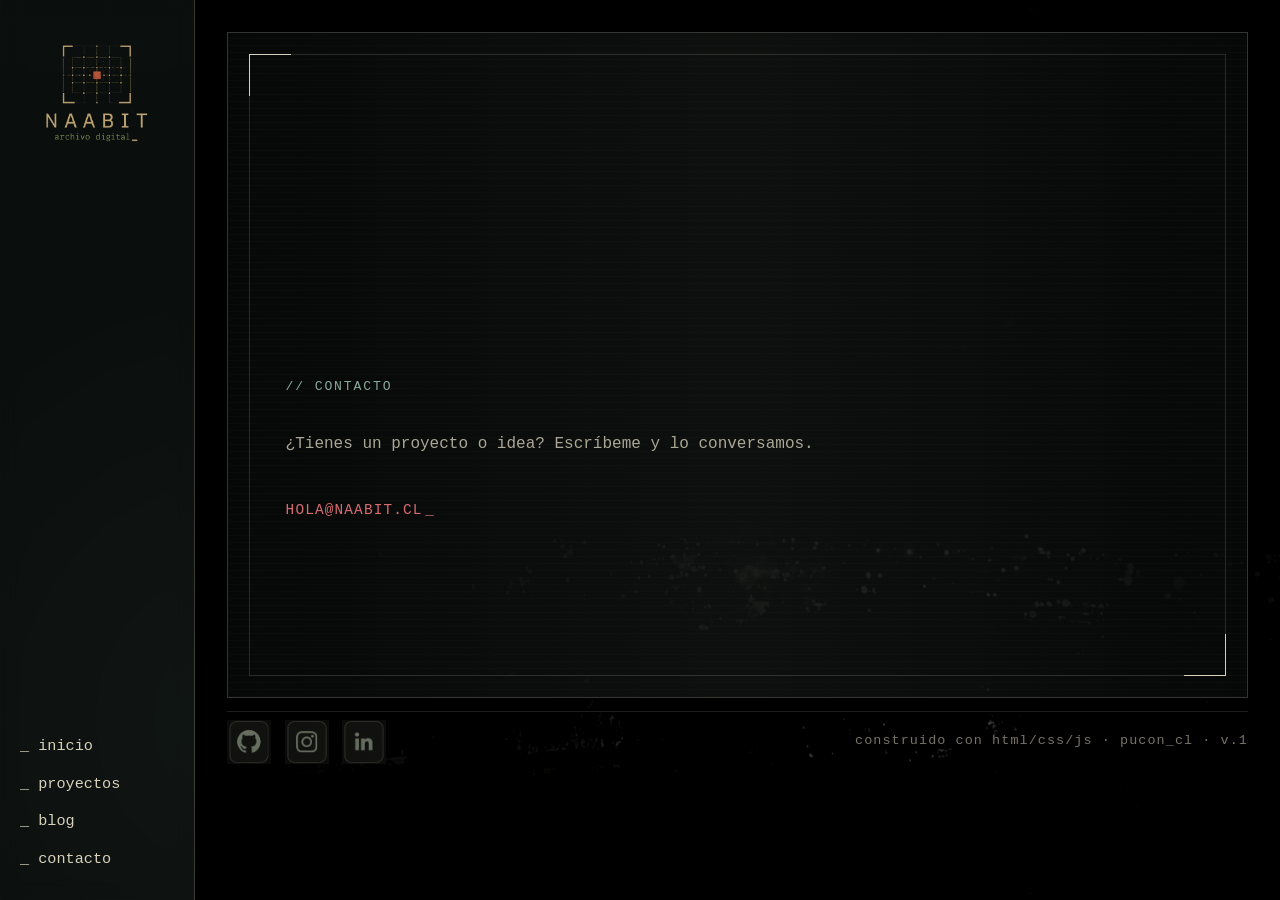
==== contacto.html @ ccec8ef6 "refactorizacion e inclusion de otras vistas" ====
<!doctype html>
<html lang="es">
  <head>
    <meta charset="UTF-8" />
    <meta name="viewport" content="width=device-width, initial-scale=1.0" />
    <title>Contacto | Natalia García</title>

    <link rel="icon" type="image/png" href="./assets/img/favicon.png" />
    <link rel="stylesheet" href="./assets/css/style.css" />
  </head>

  <body>
    <div class="site-layout">
      <div data-include="./partials/sidebar.html"></div>

      <main class="main">
        <section class="hero hero--archive" aria-label="Contacto">
          <div class="hero__frame" aria-hidden="true">
            <span class="hero__corner hero__corner--tl"></span>
            <span class="hero__corner hero__corner--br"></span>
          </div>

          <div class="hero__content">
            <p class="eyebrow">// CONTACTO</p>
            <p class="hero__text">
              ¿Tienes un proyecto o idea? Escríbeme y lo conversamos.
            </p>

            <p class="hero__text">
              <a class="hero__link" href="mailto:hola@naabit.cl">hola@naabit.cl</a>
            </p>
          </div>
        </section>

        <div data-include="./partials/footer.html"></div>
      </main>
    </div>

    <script src="./assets/js/includes.js"></script>
    <script src="./assets/js/main.js"></script>
  </body>
</html>
---- assets/css/style.css ----
﻿

:root {
  --bg: #080b0b;
  --panel: #101514;
  --text: #d8d2bd;
  --muted: #8d927f;
  --accent: #d96b70;
  --green: #8aa99a;
  --line: rgba(216, 210, 189, 0.22);

  --font-mono: "Courier New", monospace;
  --radius: 14px;
  --shadow: 0 18px 60px rgba(0, 0, 0, 0.45);
}

* {
  box-sizing: border-box;
  margin: 0;
  padding: 0;
}

body {
  min-height: 100vh;
  overflow-x: hidden;
  background:
    radial-gradient(circle at 70% 20%, rgba(217, 107, 112, 0.12), transparent 30%),
    radial-gradient(circle at 20% 80%, rgba(138, 169, 154, 0.08), transparent 35%),
    var(--bg);
  color: var(--text);
  font-family: var(--font-mono);
  line-height: 1.55;
  -webkit-font-smoothing: antialiased;
  -moz-osx-font-smoothing: grayscale;
}
body::before {
  content: "";
  position: fixed;
  inset: 0;
  background:
    linear-gradient(to bottom, rgba(255, 255, 255, 0.045), rgba(255, 255, 255, 0.0) 35%),
    repeating-linear-gradient(
      90deg,
      rgba(216, 210, 189, 0.06) 0px,
      rgba(216, 210, 189, 0.06) 1px,
      transparent 1px,
      transparent 110px
    ),
    repeating-linear-gradient(
      0deg,
      rgba(216, 210, 189, 0.04) 0px,
      rgba(216, 210, 189, 0.04) 1px,
      transparent 1px,
      transparent 110px
    );
  opacity: 0.22;

  pointer-events: none;
}
a {
  color: inherit;
  text-decoration: none;
}
a:hover {
  color: var(--accent);
}
a:focus-visible {
  outline: 2px solid rgba(217, 107, 112, 0.55);
  outline-offset: 3px;
  border-radius: 6px;
}

.site-layout {
  display: grid;
  grid-template-columns: 195px 1fr;
  min-height: 100vh;
}

/* SIDEBAR */

.sidebar {
  border-right: 1px solid var(--line);
  padding: 1.5rem 1.25rem;
  display: flex;
  flex-direction: column;
  justify-content: flex-start;
  gap: 1.25rem;
  background: rgba(16, 21, 20, 0.38);
  backdrop-filter: blur(10px);
  position: sticky;
  top: 0;
  height: 100vh;
  overflow: auto;
}

.brand__code {
  color: var(--accent);
  font-weight: bold;
  letter-spacing: 0.08em;
}

.nav {
  display: flex;
  flex-direction: column;
  gap: 0.9rem;
  margin-top: auto;
  padding-bottom: 0.25rem;
}

.nav a {
  color: var(--text);
  font-size: 0.95rem;
  transition: color 0.2s ease, transform 0.2s ease;
}

.nav-toggle {
  display: none;
}

.nav a:hover {
  color: var(--accent);
  transform: translateX(6px);
}

/* MAIN */

.main {
  padding: 2rem;
  position: relative;
  min-height: 100vh;
  display: flex;
  flex-direction: column;
  overflow: hidden;
  overflow: clip;
}
.main::before {
  content: "";
  position: absolute;
  inset: 0;
  z-index: 0;
  pointer-events: none;
  background-image:
    linear-gradient(
      90deg,
      rgba(8, 11, 11, 0.92) 0%,
      rgba(8, 11, 11, 0.72) 36%,
      rgba(8, 11, 11, 0.38) 70%,
      rgba(8, 11, 11, 0.82) 100%
    ),
    radial-gradient(circle at 72% 42%, rgba(217, 107, 112, 0.42), transparent 0 9%, transparent 18%),
    url("../img/hero-bg.png");
  background-size: cover;
  background-position: center;
  filter: grayscale(0.7) contrast(1.25) brightness(0.7);
  transform: scale(1.02);
}
.main > * {
  position: relative;
  z-index: 1;
}

.main-grid {
  display: grid;
  grid-template-columns: 1fr 1fr;
  gap: 2rem;
  align-items: stretch;
  flex: 1;
  margin-bottom: 0;
  padding-bottom: 5px;
}

.main-grid > * {
  min-width: 0;
  max-width: 100%;
}

/* HERO */
.hero {
  position: relative;
  overflow: hidden;
  min-height: clamp(480px, 74vh, 820px);
  display: grid;
  align-items: center;
  padding: clamp(1.75rem, 4.8vw, 3.6rem);
  border: 1px solid var(--line);
  background: rgba(8, 11, 11, 0.78);
  box-shadow: var(--shadow);
  max-width: 100%;
}

.hero__bg {
  display: none;
}

.hero::before {
  content: "";
  position: absolute;
  inset: 0;
  z-index: 1;
  pointer-events: none;
  background:
    repeating-linear-gradient(
      0deg,
      rgba(216, 210, 189, 0.035) 0,
      rgba(216, 210, 189, 0.035) 1px,
      transparent 1px,
      transparent 7px
    ),
    linear-gradient(
      90deg,
      transparent 0%,
      rgba(216, 210, 189, 0.08) 50%,
      transparent 100%
    );
  mix-blend-mode: screen;
  opacity: 0.45;
}

.hero::after {
  content: "";
  position: absolute;
  inset: clamp(0.9rem, 2.2vw, 1.3rem);
  z-index: 2;
  pointer-events: none;
  border: 1px solid rgba(216, 210, 189, 0.16);
}

.hero__content {
  position: relative;
  z-index: 3;
  max-width: 680px;
  justify-self: start;
}

.hero__system {
  color: rgba(216, 210, 189, 0.55);
  font-size: 0.78rem;
  letter-spacing: 0.08em;
  line-height: 1.5;
}

.eyebrow {
  color: var(--green);
  letter-spacing: 0.14em;
  font-size: 0.82rem;
  margin: clamp(1.8rem, 5vw, 3.5rem) 0 clamp(1.25rem, 3vw, 2rem);
}

.hero h1 {
  max-width: 720px;
  font-size: clamp(2rem, 5vw, 4.1rem);
  line-height: 1.08;
  font-weight: 400;
  letter-spacing: -0.04em;
  color: #e8dfc8;
  margin-bottom: 1.6rem;
  text-shadow: 0 0 28px rgba(0, 0, 0, 0.85);
}

.hero__text {
  max-width: 560px;
  color: rgba(216, 210, 189, 0.78);
  font-size: clamp(0.95rem, 1.25vw, 1.05rem);
  line-height: 1.75;
  margin-bottom: 2.4rem;
}

.hero__link {
  color: var(--accent);
  width: fit-content;
  border-bottom: 1px solid transparent;
  padding-bottom: 0.25rem;
  font-size: 0.9rem;
  letter-spacing: 0.08em;
  text-transform: uppercase;
  transition: border-color 0.2s ease, transform 0.2s ease;
}

.hero__link::after {
  content: "_";
  display: inline-block;
  margin-left: 0.18em;
  transform: translateY(0.03em);
  animation: hero-cursor 1.05s steps(1, end) infinite;
}

.hero__link:hover {
  border-color: rgba(217, 107, 112, 0.55);
  transform: translateX(4px);
}

.hero__link:focus-visible {
  border-color: rgba(217, 107, 112, 0.7);
}

@keyframes hero-cursor {
  0%,
  49% {
    opacity: 1;
  }
  50%,
  100% {
    opacity: 0;
  }
}

@media (prefers-reduced-motion: reduce) {
  .hero__link::after {
    animation: none;
    opacity: 1;
  }
}

.hero__meta {
  position: absolute;
  right: 2rem;
  bottom: 1.7rem;
  z-index: 3;
  display: flex;
  gap: 1.2rem;
  color: rgba(216, 210, 189, 0.52);
  font-size: 0.72rem;
  letter-spacing: 0.08em;
}

.hero__corner {
  position: absolute;
  z-index: 3;
  width: 42px;
  height: 42px;
  border-color: rgba(216, 210, 189, 0.35);
}

.hero__corner--tl {
  top: 1.3rem;
  left: 1.3rem;
  border-top: 1px solid;
  border-left: 1px solid;
}

.hero__corner--br {
  right: 1.3rem;
  bottom: 1.3rem;
  border-right: 1px solid;
  border-bottom: 1px solid;
}

@media (max-width: 850px) {
  .hero {
    min-height: 72vh;
    padding: 2rem 1.4rem;
  }

  .hero::after {
    inset: 0.8rem;
  }

  .hero h1 {
    font-size: clamp(1.8rem, 10vw, 3rem);
  }

  .hero__meta {
    display: none;
  }
  .eyebrow {
    margin-top: 2.4rem;
  }
}

/* PROJECTS */

.projects {
  padding-top: 0;
  min-width: 0;
  max-width: 100%;
  align-self: stretch;
  display: grid;
  grid-template-rows: auto 1fr;
  gap: 0.9rem;
}

.projects .section-header {
  margin-bottom: 0;
}

.section-header__actions {
  display: flex;
  align-items: center;
  gap: 0.75rem;
}

.carousel-btn {
  appearance: none;
  border: 1px solid var(--line);
  background: rgba(16, 21, 20, 0.55);
  color: var(--text);
  width: 34px;
  height: 34px;
  border-radius: 10px;
  display: inline-grid;
  place-items: center;
  cursor: pointer;
  font-size: 0;
  transition: transform 0.2s ease, border-color 0.2s ease, background 0.2s ease;
}
.carousel-btn::before {
  font-size: 18px;
  line-height: 1;
  content: "<";
}
[data-carousel-next].carousel-btn::before {
  content: ">";
}
.carousel-btn:hover {
  border-color: var(--accent);
  transform: translateY(-1px);
}
.carousel-btn:active {
  transform: translateY(0);
}

.project-carousel {
  display: flex;
  gap: 1.2rem;
  overflow-x: auto;
  scroll-snap-type: x mandatory;
  scroll-behavior: smooth;
  scrollbar-width: none;
  max-width: 100%;
  min-width: 0;
  height: 100%;
  align-items: stretch;
}
.project-carousel::-webkit-scrollbar {
  display: none;
}
.project-carousel .project-card {
  flex: 0 0 100%;
  scroll-snap-align: start;

  display: grid;
  grid-template-columns: minmax(220px, 1fr) minmax(0, 2fr);
  gap: 1.2rem;
  align-items: stretch;

  padding: 0;
  border: none;
  background: transparent;
  border-radius: 0;
  box-shadow: none;
  min-height: 210px;
  width: 100%;
  height: 100%;
}

.project-card__img {
  width: 100%;
  height: 170px;
  object-fit: cover;
  border-radius: calc(var(--radius) - 4px);
  border: 1px solid rgba(216, 210, 189, 0.18);
  margin-bottom: 1rem;
  filter: grayscale(0.15) contrast(1.05) brightness(0.9);
}

.section-header {
  display: flex;
  justify-content: space-between;
  gap: 1rem;
  margin-bottom: 1.5rem;
  color: var(--green);
}

.section-header h2 {
  font-size: 1rem;
  font-weight: normal;
}

.section-header a {
  color: var(--muted);
  font-size: 0.85rem;
}
.section-header a:hover {
  color: var(--text);
}

.project-grid {
  display: grid;
  grid-template-columns: repeat(3, 1fr);
  gap: 1.2rem;
}

.project-card {
  border: 1px solid var(--line);
  background: rgba(16, 21, 20, 0.58);
  padding: 1.3rem;
  min-height: 240px;
  display: flex;
  flex-direction: column;
  justify-content: space-between;
  border-radius: var(--radius);
  box-shadow: 0 0 0 rgba(0, 0, 0, 0);
  transition: transform 0.2s ease, border-color 0.2s ease, background 0.2s ease, box-shadow 0.2s ease;
}

.project-card:hover {
  transform: translateY(-6px);
  border-color: var(--accent);
  background: rgba(16, 21, 20, 0.72);
  box-shadow: var(--shadow);
}
.project-carousel .project-card:hover {
  transform: none;
  border-color: transparent;
  background: transparent;
  box-shadow: none;
}

.project-carousel .project-card__img {
  width: 100%;
  height: 100%;
  min-height: 240px;
  object-fit: cover;

  margin: 0;
  border-radius: 0;
  border: 1px solid rgba(216, 210, 189, 0.18);

  filter: grayscale(0.15) contrast(1.05) brightness(0.9);
}

.project-carousel .project-card__body {
  position: relative;
  display: flex;
  flex-direction: column;
  justify-content: center;
  min-width: 0;

  border: 1px solid rgba(216, 210, 189, 0.16);
  padding: 1.6rem;
  border-radius: 0;
  background:
    repeating-linear-gradient(
      0deg,
      rgba(216, 210, 189, 0.04) 0,
      rgba(216, 210, 189, 0.04) 1px,
      transparent 1px,
      transparent 8px
    ),
    rgba(8, 11, 11, 0.38);
}

.project-carousel .project-card__body :is(h3, p) {
  min-width: 0;
  overflow-wrap: anywhere;
}

.project-card__tag {
  color: var(--green);
  font-size: 0.75rem;
  letter-spacing: 0.1em;
}

.project-card h3 {
  font-size: 1.5rem;
  margin: 1rem 0;
}

.project-card p {
  color: var(--muted);
  line-height: 1.6;
}

.project-card a {
  color: var(--accent);
  margin-top: 1.5rem;
  width: fit-content;
  border-bottom: 1px solid transparent;
}
.project-card a:hover {
  border-bottom-color: rgba(217, 107, 112, 0.55);
}

/* FOOTER */

.site-footer {
  margin-top: 0.825rem;
  padding-top: 0.47rem;
  border-top: 1px solid rgba(216, 210, 189, 0.14);
  width: 100%;
  display: flex;
  align-items: center;
  justify-content: space-between;
  gap: 1.25rem;
}

.site-footer__links {
  display: flex;
  align-items: center;
  gap: 0.85rem;
}

.site-footer__links a {
  display: inline-grid;
  place-items: center;
  width: 44px;
  height: auto;
  transition: transform 0.2s ease, opacity 0.2s ease;
}

.site-footer__links a:hover {
  transform: translateY(-1px);
  opacity: 0.82;
}

.site-footer__links img {
  width: 44px;
  height: auto;
  display: block;
  opacity: 0.92;
}

.site-footer__meta {
  margin: 0;
  color: rgba(216, 210, 189, 0.55);
  font-size: 0.84rem;
  letter-spacing: 0.08em;
  text-transform: lowercase;
  text-align: right;
}

/* RESPONSIVE */

@media (max-width: 850px) {
  .site-layout {
    grid-template-columns: 1fr;
  }

  .sidebar {
    border-right: none;
    border-bottom: 1px solid var(--line);
    position: sticky;
    z-index: 10;
    height: auto;
    overflow: visible;
    padding: 0.15rem 0.35rem;
    gap: 0.15rem;
  }

  .nav {
    margin-top: 0;
    padding-bottom: 0;
    max-height: 0;
    overflow: hidden;
    transition: max-height 0.25s ease;
    gap: 0.55rem;
  }

  .sidebar--open .nav {
    max-height: 180px;
    margin-top: 0.45rem;
  }

  .sidebar__top {
    display: flex;
    align-items: center;
    justify-content: space-between;
    gap: 1rem;
    min-height: 40px;
  }

  .brand {
    gap: 0.6rem;
  }

  .brand__logo {
    width: 120px;
    height: auto;
    object-fit: contain;
  }

  .nav-toggle {
    display: inline-grid;
    place-items: center;
    width: 34px;
    height: 34px;
    border: 1px solid rgba(216, 210, 189, 0.16);
    background: rgba(16, 21, 20, 0.25);
    cursor: pointer;
  }

  .nav a {
    font-size: 0.82rem;
  }

  .nav-toggle__bar {
    display: block;
    width: 18px;
    height: 1px;
    background: rgba(216, 210, 189, 0.75);
    margin: 2px 0;
  }

  .main {
    padding: 2rem 1.2rem;
  }

  .main-grid {
    grid-template-columns: 1fr;
    gap: 2.5rem;
  }

  .hero {
    grid-template-columns: 1fr;
    min-height: calc(100vh - 4rem);
    padding: 2.25rem 1.25rem;
  }

  .hero__visual :is(img, video) {
    height: 320px;
  }

  .project-grid {
    grid-template-columns: 1fr;
  }

  .projects {
    padding-top: 2.5rem;
  }

  .project-carousel .project-card {
    flex-basis: 92%;
    grid-template-columns: 1fr;
  }

  .project-carousel .project-card__img {
    height: 190px;
    min-height: 190px;
  }

  .site-footer {
    flex-direction: column;
    align-items: flex-start;
    gap: 0.75rem;
  }

  .site-footer__meta {
    text-align: left;
  }
}

.brand {
  display: flex;
  align-items: center;
  gap: 1rem;
}

.brand__symbol {
  color: var(--accent);
  font-size: 1.4rem;
}

.brand__logo {
  display: block;
  width: min(220px, 100%);
  height: auto;
  opacity: 0.92;
}

.brand__title {
  letter-spacing: 0.35em;
  font-size: 1rem;
}

.brand__subtitle {
  color: var(--green);
  font-size: 0.8rem;
  margin-top: 0.5rem;
}
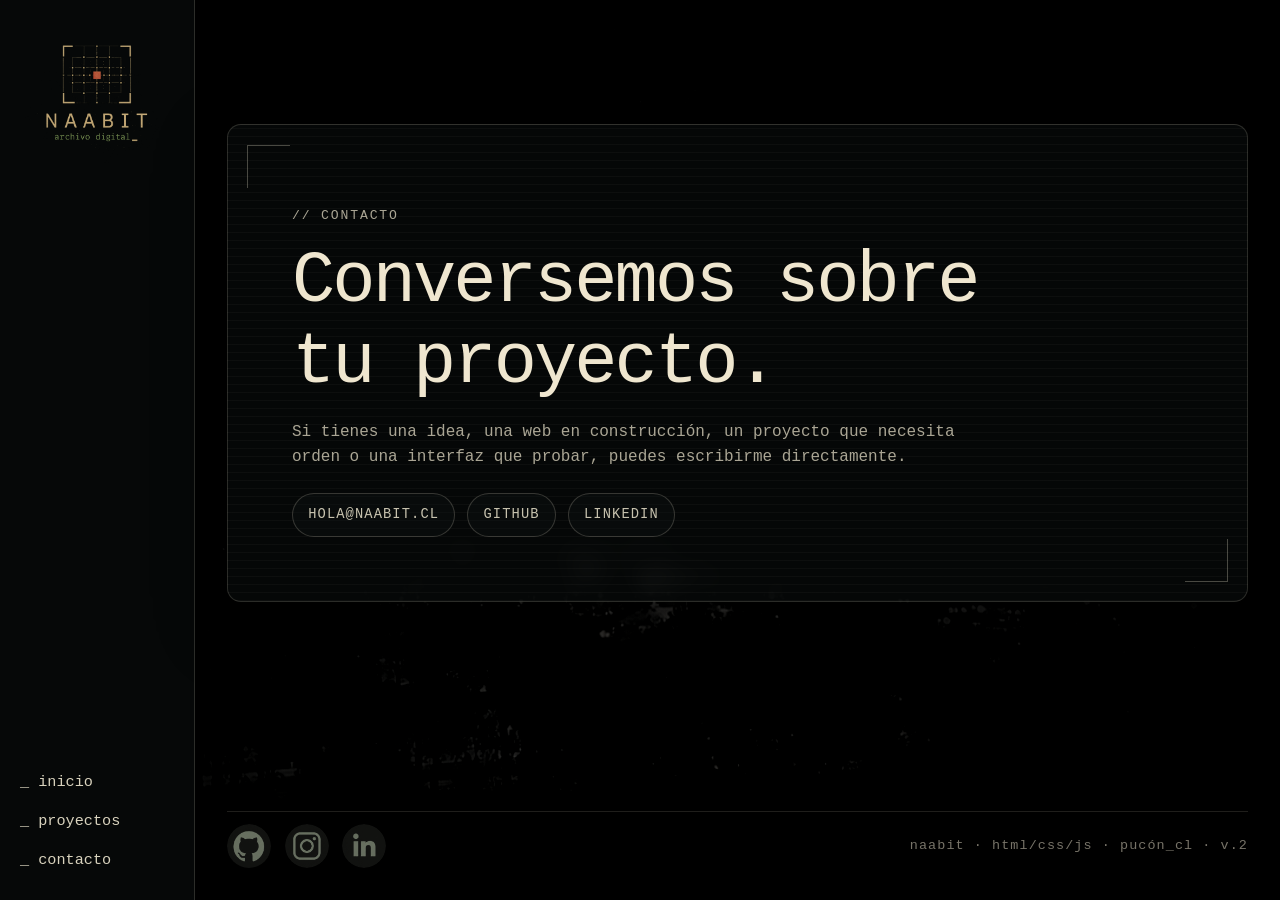
==== commit ebcd767a: "agrega tarjetas de proyectos" ====
--- a/contacto.html
+++ b/contacto.html
@@ -3,6 +3,10 @@
   <head>
     <meta charset="UTF-8" />
     <meta name="viewport" content="width=device-width, initial-scale=1.0" />
+    <meta
+      name="description"
+      content="Contacto de Natalia García Cofré para proyectos web, QA y colaboración digital."
+    />
     <title>Contacto | Natalia García</title>
 
     <link rel="icon" type="image/png" href="./assets/img/favicon.png" />
@@ -13,22 +17,19 @@
     <div class="site-layout">
       <div data-include="./partials/sidebar.html"></div>
 
-      <main class="main">
-        <section class="hero hero--archive" aria-label="Contacto">
-          <div class="hero__frame" aria-hidden="true">
-            <span class="hero__corner hero__corner--tl"></span>
-            <span class="hero__corner hero__corner--br"></span>
-          </div>
+      <main class="main main--contact">
+        <section class="contact-page frame-panel" aria-labelledby="contact-title">
+          <p class="eyebrow">// CONTACTO</p>
+          <h1 id="contact-title">Conversemos sobre tu proyecto.</h1>
+          <p>
+            Si tienes una idea, una web en construcción, un proyecto que necesita
+            orden o una interfaz que probar, puedes escribirme directamente.
+          </p>
 
-          <div class="hero__content">
-            <p class="eyebrow">// CONTACTO</p>
-            <p class="hero__text">
-              ¿Tienes un proyecto o idea? Escríbeme y lo conversamos.
-            </p>
-
-            <p class="hero__text">
-              <a class="hero__link" href="mailto:hola@naabit.cl">hola@naabit.cl</a>
-            </p>
+          <div class="contact-options" aria-label="Opciones de contacto">
+            <a class="contact-link" href="mailto:hola@naabit.cl">hola@naabit.cl</a>
+            <a class="contact-link" href="https://github.com/naabit" target="_blank" rel="noopener noreferrer">GitHub</a>
+            <a class="contact-link" href="https://www.linkedin.com/in/natalia-garcia-cofre" target="_blank" rel="noopener noreferrer">LinkedIn</a>
           </div>
         </section>
 
@@ -40,4 +41,3 @@
     <script src="./assets/js/main.js"></script>
   </body>
 </html>
-
--- a/assets/css/style.css
+++ b/assets/css/style.css
@@ -1,17 +1,21 @@
-﻿
-
-:root {
+﻿:root {
   --bg: #080b0b;
-  --panel: #101514;
+  --panel: rgba(8, 11, 11, 0.68);
+  --panel-strong: rgba(16, 21, 20, 0.82);
   --text: #d8d2bd;
+  --text-strong: #efe6cf;
   --muted: #8d927f;
   --accent: #d96b70;
   --green: #8aa99a;
-  --line: rgba(216, 210, 189, 0.22);
-
+  --line: rgba(216, 210, 189, 0.18);
+  --line-strong: rgba(216, 210, 189, 0.32);
   --font-mono: "Courier New", monospace;
   --radius: 14px;
-  --shadow: 0 18px 60px rgba(0, 0, 0, 0.45);
+  --shadow: 0 22px 70px rgba(0, 0, 0, 0.48);
+  --sidebar-width: 195px;
+  --frame-corner-size: 42px;
+  --frame-corner-offset: 1.2rem;
+  --frame-content-safe: calc(var(--frame-corner-offset) + var(--frame-corner-size) + 0.75rem);
 }
 
 * {
@@ -20,83 +24,105 @@
   padding: 0;
 }
 
+html {
+  scroll-behavior: smooth;
+}
+
 body {
   min-height: 100vh;
   overflow-x: hidden;
-  background:
-    radial-gradient(circle at 70% 20%, rgba(217, 107, 112, 0.12), transparent 30%),
-    radial-gradient(circle at 20% 80%, rgba(138, 169, 154, 0.08), transparent 35%),
-    var(--bg);
   color: var(--text);
   font-family: var(--font-mono);
-  line-height: 1.55;
+  line-height: 1.6;
   -webkit-font-smoothing: antialiased;
   -moz-osx-font-smoothing: grayscale;
 }
+
 body::before {
   content: "";
   position: fixed;
   inset: 0;
-  background:
-    linear-gradient(to bottom, rgba(255, 255, 255, 0.045), rgba(255, 255, 255, 0.0) 35%),
-    repeating-linear-gradient(
-      90deg,
-      rgba(216, 210, 189, 0.06) 0px,
-      rgba(216, 210, 189, 0.06) 1px,
-      transparent 1px,
-      transparent 110px
-    ),
-    repeating-linear-gradient(
-      0deg,
-      rgba(216, 210, 189, 0.04) 0px,
-      rgba(216, 210, 189, 0.04) 1px,
-      transparent 1px,
-      transparent 110px
-    );
-  opacity: 0.22;
-
+  z-index: -2;
   pointer-events: none;
-}
+  background: var(--bg);
+}
+
+body::after {
+  content: "";
+  position: fixed;
+  inset: 0;
+  z-index: -1;
+  pointer-events: none;
+  background-image:
+    linear-gradient(90deg, rgba(8, 11, 11, 0.96), rgba(8, 11, 11, 0.62), rgba(8, 11, 11, 0.9)),
+    radial-gradient(circle at 72% 42%, rgba(217, 107, 112, 0.35), transparent 0 10%, transparent 20%),
+    url("../img/hero-bg.png");
+  background-size: cover;
+  background-position: center;
+  filter: grayscale(0.7) contrast(1.22) brightness(0.68);
+}
+
+img {
+  max-width: 100%;
+  display: block;
+}
+
 a {
   color: inherit;
   text-decoration: none;
 }
+
 a:hover {
   color: var(--accent);
 }
-a:focus-visible {
-  outline: 2px solid rgba(217, 107, 112, 0.55);
-  outline-offset: 3px;
-  border-radius: 6px;
+
+a:focus-visible,
+button:focus-visible {
+  outline: 2px solid rgba(217, 107, 112, 0.75);
+  outline-offset: 4px;
+  border-radius: 8px;
+}
+
+button {
+  font: inherit;
 }
 
 .site-layout {
   display: grid;
-  grid-template-columns: 195px 1fr;
+  grid-template-columns: var(--sidebar-width) minmax(0, 1fr);
   min-height: 100vh;
 }
 
-/* SIDEBAR */
-
 .sidebar {
-  border-right: 1px solid var(--line);
-  padding: 1.5rem 1.25rem;
-  display: flex;
-  flex-direction: column;
-  justify-content: flex-start;
-  gap: 1.25rem;
-  background: rgba(16, 21, 20, 0.38);
-  backdrop-filter: blur(10px);
   position: sticky;
   top: 0;
   height: 100vh;
+  display: flex;
+  flex-direction: column;
+  gap: 1.25rem;
+  padding: 1.5rem 1.25rem;
   overflow: auto;
-}
-
-.brand__code {
-  color: var(--accent);
-  font-weight: bold;
-  letter-spacing: 0.08em;
+  border-right: 1px solid var(--line);
+  background: rgba(16, 21, 20, 0.42);
+  backdrop-filter: blur(10px);
+}
+
+.sidebar__top {
+  display: flex;
+  align-items: center;
+  justify-content: space-between;
+  gap: 0.85rem;
+}
+
+.brand {
+  display: inline-flex;
+  align-items: center;
+}
+
+.brand__logo {
+  width: min(220px, 100%);
+  height: auto;
+  opacity: 0.94;
 }
 
 .nav {
@@ -113,485 +139,350 @@
   transition: color 0.2s ease, transform 0.2s ease;
 }
 
-.nav-toggle {
-  display: none;
-}
-
 .nav a:hover {
   color: var(--accent);
   transform: translateX(6px);
 }
 
-/* MAIN */
+.nav-toggle {
+  display: none;
+}
 
 .main {
-  padding: 2rem;
+  min-height: 100vh;
+  display: flex;
+  flex-direction: column;
+  gap: clamp(1rem, 2vw, 1.5rem);
+  padding: clamp(1.25rem, 3vw, 2rem);
+}
+
+.hero,
+.section,
+.page-header,
+.contact-page {
   position: relative;
-  min-height: 100vh;
-  display: flex;
-  flex-direction: column;
-  overflow: hidden;
-  overflow: clip;
-}
-.main::before {
+  z-index: 1;
+}
+
+.frame-panel,
+.project-card,
+.info-card {
+  position: relative;
+  border: 1px solid var(--line);
+  background:
+    repeating-linear-gradient(0deg, rgba(216, 210, 189, 0.035) 0 1px, transparent 1px 8px),
+    var(--panel);
+  box-shadow: var(--shadow);
+  backdrop-filter: blur(10px);
+}
+
+.frame-panel::before,
+.frame-panel::after {
   content: "";
   position: absolute;
-  inset: 0;
+  width: var(--frame-corner-size);
+  height: var(--frame-corner-size);
   z-index: 0;
   pointer-events: none;
-  background-image:
-    linear-gradient(
-      90deg,
-      rgba(8, 11, 11, 0.92) 0%,
-      rgba(8, 11, 11, 0.72) 36%,
-      rgba(8, 11, 11, 0.38) 70%,
-      rgba(8, 11, 11, 0.82) 100%
-    ),
-    radial-gradient(circle at 72% 42%, rgba(217, 107, 112, 0.42), transparent 0 9%, transparent 18%),
-    url("../img/hero-bg.png");
-  background-size: cover;
-  background-position: center;
-  filter: grayscale(0.7) contrast(1.25) brightness(0.7);
-  transform: scale(1.02);
-}
-.main > * {
+}
+
+.frame-panel::before {
+  top: var(--frame-corner-offset);
+  left: var(--frame-corner-offset);
+  border-top: 1px solid var(--line-strong);
+  border-left: 1px solid var(--line-strong);
+}
+
+.frame-panel::after {
+  right: var(--frame-corner-offset);
+  bottom: var(--frame-corner-offset);
+  border-right: 1px solid var(--line-strong);
+  border-bottom: 1px solid var(--line-strong);
+}
+
+.frame-panel > * {
   position: relative;
   z-index: 1;
 }
 
-.main-grid {
-  display: grid;
-  grid-template-columns: 1fr 1fr;
-  gap: 2rem;
-  align-items: stretch;
-  flex: 1;
-  margin-bottom: 0;
-  padding-bottom: 5px;
-}
-
-.main-grid > * {
-  min-width: 0;
-  max-width: 100%;
-}
-
-/* HERO */
 .hero {
-  position: relative;
-  overflow: hidden;
-  min-height: clamp(480px, 74vh, 820px);
+  min-height: calc(100vh - 4rem);
   display: grid;
   align-items: center;
-  padding: clamp(1.75rem, 4.8vw, 3.6rem);
-  border: 1px solid var(--line);
-  background: rgba(8, 11, 11, 0.78);
-  box-shadow: var(--shadow);
-  max-width: 100%;
-}
-
-.hero__bg {
-  display: none;
-}
-
-.hero::before {
-  content: "";
-  position: absolute;
-  inset: 0;
-  z-index: 1;
-  pointer-events: none;
-  background:
-    repeating-linear-gradient(
-      0deg,
-      rgba(216, 210, 189, 0.035) 0,
-      rgba(216, 210, 189, 0.035) 1px,
-      transparent 1px,
-      transparent 7px
-    ),
-    linear-gradient(
-      90deg,
-      transparent 0%,
-      rgba(216, 210, 189, 0.08) 50%,
-      transparent 100%
-    );
-  mix-blend-mode: screen;
-  opacity: 0.45;
-}
-
-.hero::after {
-  content: "";
-  position: absolute;
-  inset: clamp(0.9rem, 2.2vw, 1.3rem);
-  z-index: 2;
-  pointer-events: none;
-  border: 1px solid rgba(216, 210, 189, 0.16);
-}
-
-.hero__content {
-  position: relative;
-  z-index: 3;
+  gap: 1rem;
+}
+
+.hero__panel {
+  width: min(760px, 100%);
+  padding: clamp(2rem, 5vw, 4rem);
+
+}
+
+.eyebrow {
+  margin-bottom: 1rem;
+  color: var(--green);
+  font-size: 0.82rem;
+  letter-spacing: 0.14em;
+  text-transform: uppercase;
+}
+
+h1,
+h2,
+h3 {
+  color: var(--text-strong);
+  font-weight: 400;
+  line-height: 1.12;
+  letter-spacing: -0.04em;
+}
+
+h1 {
+  max-width: 780px;
+  font-size: clamp(2.25rem, 6vw, 4.5rem);
+}
+
+h2 {
+  font-size: clamp(1.45rem, 3vw, 2rem);
+}
+
+h3 {
+  font-size: clamp(1.2rem, 2vw, 1.5rem);
+}
+
+.hero__text,
+.page-header p,
+.contact-page p,
+.info-card p,
+.project-card p,
+.contact-band p {
   max-width: 680px;
-  justify-self: start;
-}
-
-.hero__system {
-  color: rgba(216, 210, 189, 0.55);
-  font-size: 0.78rem;
-  letter-spacing: 0.08em;
-  line-height: 1.5;
-}
-
-.eyebrow {
-  color: var(--green);
-  letter-spacing: 0.14em;
-  font-size: 0.82rem;
-  margin: clamp(1.8rem, 5vw, 3.5rem) 0 clamp(1.25rem, 3vw, 2rem);
-}
-
-.hero h1 {
-  max-width: 720px;
-  font-size: clamp(2rem, 5vw, 4.1rem);
-  line-height: 1.08;
-  font-weight: 400;
-  letter-spacing: -0.04em;
-  color: #e8dfc8;
-  margin-bottom: 1.6rem;
-  text-shadow: 0 0 28px rgba(0, 0, 0, 0.85);
-}
-
-.hero__text {
-  max-width: 560px;
+  margin-top: 1rem;
   color: rgba(216, 210, 189, 0.78);
-  font-size: clamp(0.95rem, 1.25vw, 1.05rem);
-  line-height: 1.75;
-  margin-bottom: 2.4rem;
-}
-
-.hero__link {
+}
+
+.hero__actions,
+.project-card__actions,
+.contact-options {
+  display: flex;
+  flex-wrap: wrap;
+  gap: 0.75rem;
+  margin-top: 1.4rem;
+}
+
+.button,
+.contact-link,
+.text-link {
+  display: inline-flex;
+  align-items: center;
+  width: fit-content;
   color: var(--accent);
-  width: fit-content;
-  border-bottom: 1px solid transparent;
-  padding-bottom: 0.25rem;
-  font-size: 0.9rem;
+  font-size: 0.86rem;
   letter-spacing: 0.08em;
   text-transform: uppercase;
-  transition: border-color 0.2s ease, transform 0.2s ease;
-}
-
-.hero__link::after {
+}
+
+.button,
+.contact-link {
+  justify-content: center;
+  padding: 0.62rem 0.95rem;
+  border: 1px solid rgba(216, 210, 189, 0.22);
+  border-radius: 999px;
+  background: rgba(16, 21, 20, 0.35);
+  color: rgba(216, 210, 189, 0.92);
+  transition: transform 0.2s ease, border-color 0.2s ease, background 0.2s ease, color 0.2s ease;
+}
+
+.button--primary {
+  border-color: rgba(217, 107, 112, 0.55);
+  background: rgba(217, 107, 112, 0.12);
+  color: var(--accent);
+}
+
+.button:hover,
+.contact-link:hover {
+  transform: translateY(-1px);
+  border-color: rgba(217, 107, 112, 0.62);
+  background: rgba(217, 107, 112, 0.12);
+  color: var(--accent);
+}
+
+.text-link {
+  padding-bottom: 0.2rem;
+  border-bottom: 1px solid transparent;
+}
+
+.text-link::after {
   content: "_";
-  display: inline-block;
   margin-left: 0.18em;
-  transform: translateY(0.03em);
-  animation: hero-cursor 1.05s steps(1, end) infinite;
-}
-
-.hero__link:hover {
+  animation: cursor-blink 1.05s steps(1, end) infinite;
+}
+
+.text-link:hover {
   border-color: rgba(217, 107, 112, 0.55);
-  transform: translateX(4px);
-}
-
-.hero__link:focus-visible {
-  border-color: rgba(217, 107, 112, 0.7);
-}
-
-@keyframes hero-cursor {
-  0%,
-  49% {
-    opacity: 1;
-  }
-  50%,
-  100% {
-    opacity: 0;
-  }
-}
-
-@media (prefers-reduced-motion: reduce) {
-  .hero__link::after {
-    animation: none;
-    opacity: 1;
-  }
+}
+
+@keyframes cursor-blink {
+  0%, 49% { opacity: 1; }
+  50%, 100% { opacity: 0; }
 }
 
 .hero__meta {
-  position: absolute;
-  right: 2rem;
-  bottom: 1.7rem;
-  z-index: 3;
-  display: flex;
-  gap: 1.2rem;
+  align-self: end;
+  justify-self: end;
   color: rgba(216, 210, 189, 0.52);
   font-size: 0.72rem;
   letter-spacing: 0.08em;
 }
 
-.hero__corner {
-  position: absolute;
-  z-index: 3;
-  width: 42px;
-  height: 42px;
-  border-color: rgba(216, 210, 189, 0.35);
-}
-
-.hero__corner--tl {
-  top: 1.3rem;
-  left: 1.3rem;
-  border-top: 1px solid;
-  border-left: 1px solid;
-}
-
-.hero__corner--br {
-  right: 1.3rem;
-  bottom: 1.3rem;
-  border-right: 1px solid;
-  border-bottom: 1px solid;
-}
-
-@media (max-width: 850px) {
-  .hero {
-    min-height: 72vh;
-    padding: 2rem 1.4rem;
-  }
-
-  .hero::after {
-    inset: 0.8rem;
-  }
-
-  .hero h1 {
-    font-size: clamp(1.8rem, 10vw, 3rem);
-  }
-
-  .hero__meta {
-    display: none;
-  }
-  .eyebrow {
-    margin-top: 2.4rem;
-  }
-}
-
-/* PROJECTS */
-
-.projects {
-  padding-top: 0;
-  min-width: 0;
-  max-width: 100%;
-  align-self: stretch;
+.section {
+  padding: clamp(2rem, 5vw, 3.5rem) 0;
+}
+
+.main--archive .page-header + .section {
+  padding-top: calc(clamp(2rem, 5vw, 3.5rem) * 0.5);
+}
+
+.main--archive .page-header .eyebrow {
+  display: inline-flex;
+  align-items: center;
+  gap: 0.15em;
+  animation: archive-eyebrow-enter 650ms cubic-bezier(0.2, 0.7, 0.2, 1) both;
+}
+
+.main--archive .page-header .eyebrow::after {
+  content: "_";
+  transform: translateY(-0.06em);
+  animation: cursor-blink 1.05s steps(1, end) infinite;
+}
+
+@keyframes archive-eyebrow-enter {
+  from {
+    opacity: 0;
+    transform: translateY(-8px);
+    letter-spacing: 0.22em;
+  }
+
+  to {
+    opacity: 1;
+    transform: translateY(0);
+    letter-spacing: 0.14em;
+  }
+}
+
+.section-header {
+  margin-bottom: 1.4rem;
+}
+
+.section-header--inline {
+  display: flex;
+  align-items: end;
+  justify-content: space-between;
+  gap: 1.5rem;
+}
+
+.intro__grid {
   display: grid;
-  grid-template-rows: auto 1fr;
-  gap: 0.9rem;
-}
-
-.projects .section-header {
-  margin-bottom: 0;
-}
-
-.section-header__actions {
-  display: flex;
-  align-items: center;
-  gap: 0.75rem;
-}
-
-.carousel-btn {
-  appearance: none;
-  border: 1px solid var(--line);
-  background: rgba(16, 21, 20, 0.55);
-  color: var(--text);
-  width: 34px;
-  height: 34px;
-  border-radius: 10px;
-  display: inline-grid;
-  place-items: center;
-  cursor: pointer;
-  font-size: 0;
-  transition: transform 0.2s ease, border-color 0.2s ease, background 0.2s ease;
-}
-.carousel-btn::before {
-  font-size: 18px;
-  line-height: 1;
-  content: "<";
-}
-[data-carousel-next].carousel-btn::before {
-  content: ">";
-}
-.carousel-btn:hover {
-  border-color: var(--accent);
-  transform: translateY(-1px);
-}
-.carousel-btn:active {
-  transform: translateY(0);
-}
-
-.project-carousel {
-  display: flex;
-  gap: 1.2rem;
-  overflow-x: auto;
-  scroll-snap-type: x mandatory;
-  scroll-behavior: smooth;
-  scrollbar-width: none;
-  max-width: 100%;
-  min-width: 0;
-  height: 100%;
-  align-items: stretch;
-}
-.project-carousel::-webkit-scrollbar {
-  display: none;
-}
-.project-carousel .project-card {
-  flex: 0 0 100%;
-  scroll-snap-align: start;
-
+  grid-template-columns: repeat(3, minmax(0, 1fr));
+  gap: 1rem;
+}
+
+.info-card {
+  min-height: 100%;
+  padding: 1.25rem;
+  border-radius: var(--radius);
+}
+
+.info-card h3 {
+  color: var(--accent);
+}
+
+.projects-list,
+.projects-preview {
   display: grid;
-  grid-template-columns: minmax(220px, 1fr) minmax(0, 2fr);
-  gap: 1.2rem;
-  align-items: stretch;
-
-  padding: 0;
-  border: none;
-  background: transparent;
-  border-radius: 0;
-  box-shadow: none;
-  min-height: 210px;
+  gap: 1.25rem;
+}
+
+.project-card {
+  display: grid;
+  grid-template-columns: minmax(240px, 0.42fr) minmax(0, 1fr);
+  overflow: hidden;
+  border-radius: var(--radius);
+}
+
+.project-card__media {
+  min-height: 260px;
+  border-right: 1px solid rgba(216, 210, 189, 0.14);
+  background: rgba(16, 21, 20, 0.42);
+}
+
+.project-card__media img {
   width: 100%;
   height: 100%;
-}
-
-.project-card__img {
-  width: 100%;
-  height: 170px;
   object-fit: cover;
-  border-radius: calc(var(--radius) - 4px);
-  border: 1px solid rgba(216, 210, 189, 0.18);
-  margin-bottom: 1rem;
-  filter: grayscale(0.15) contrast(1.05) brightness(0.9);
-}
-
-.section-header {
-  display: flex;
-  justify-content: space-between;
-  gap: 1rem;
-  margin-bottom: 1.5rem;
-  color: var(--green);
-}
-
-.section-header h2 {
-  font-size: 1rem;
-  font-weight: normal;
-}
-
-.section-header a {
-  color: var(--muted);
-  font-size: 0.85rem;
-}
-.section-header a:hover {
-  color: var(--text);
-}
-
-.project-grid {
-  display: grid;
-  grid-template-columns: repeat(3, 1fr);
-  gap: 1.2rem;
-}
-
-.project-card {
-  border: 1px solid var(--line);
-  background: rgba(16, 21, 20, 0.58);
-  padding: 1.3rem;
-  min-height: 240px;
-  display: flex;
-  flex-direction: column;
-  justify-content: space-between;
-  border-radius: var(--radius);
-  box-shadow: 0 0 0 rgba(0, 0, 0, 0);
-  transition: transform 0.2s ease, border-color 0.2s ease, background 0.2s ease, box-shadow 0.2s ease;
-}
-
-.project-card:hover {
-  transform: translateY(-6px);
-  border-color: var(--accent);
-  background: rgba(16, 21, 20, 0.72);
-  box-shadow: var(--shadow);
-}
-.project-carousel .project-card:hover {
-  transform: none;
-  border-color: transparent;
-  background: transparent;
-  box-shadow: none;
-}
-
-.project-carousel .project-card__img {
-  width: 100%;
-  height: 100%;
-  min-height: 240px;
-  object-fit: cover;
-
-  margin: 0;
-  border-radius: 0;
-  border: 1px solid rgba(216, 210, 189, 0.18);
-
-  filter: grayscale(0.15) contrast(1.05) brightness(0.9);
-}
-
-.project-carousel .project-card__body {
-  position: relative;
-  display: flex;
+  filter: grayscale(0.18) contrast(1.08) brightness(0.82);
+}
+
+.project-card__body {
+  display: flex;
+  min-width: 0;
   flex-direction: column;
   justify-content: center;
-  min-width: 0;
-
-  border: 1px solid rgba(216, 210, 189, 0.16);
-  padding: 1.6rem;
-  border-radius: 0;
-  background:
-    repeating-linear-gradient(
-      0deg,
-      rgba(216, 210, 189, 0.04) 0,
-      rgba(216, 210, 189, 0.04) 1px,
-      transparent 1px,
-      transparent 8px
-    ),
-    rgba(8, 11, 11, 0.38);
-}
-
-.project-carousel .project-card__body :is(h3, p) {
-  min-width: 0;
-  overflow-wrap: anywhere;
-}
-
-.project-card__tag {
-  color: var(--green);
-  font-size: 0.75rem;
+  padding: clamp(1.25rem, 2.5vw, 1.8rem);
+}
+
+.project-card__kicker {
+  margin-top: 0;
+  color: rgba(216, 210, 189, 0.68);
+  font-size: 0.78rem;
   letter-spacing: 0.1em;
-}
-
+  text-transform: uppercase;
+}
+
+.project-card h2,
 .project-card h3 {
-  font-size: 1.5rem;
-  margin: 1rem 0;
-}
-
-.project-card p {
-  color: var(--muted);
-  line-height: 1.6;
-}
-
-.project-card a {
+  margin-top: 0.5rem;
   color: var(--accent);
-  margin-top: 1.5rem;
-  width: fit-content;
-  border-bottom: 1px solid transparent;
-}
-.project-card a:hover {
-  border-bottom-color: rgba(217, 107, 112, 0.55);
-}
-
-/* FOOTER */
+}
+
+.tag-list {
+  display: flex;
+  flex-wrap: wrap;
+  gap: 0.5rem;
+  margin-top: 1.2rem;
+  list-style: none;
+}
+
+.tag-list li {
+  padding: 0.25rem 0.55rem;
+  border: 1px solid rgba(216, 210, 189, 0.18);
+  border-radius: 999px;
+  background: rgba(16, 21, 20, 0.32);
+  color: rgba(138, 169, 154, 0.95);
+  font-size: 0.82rem;
+}
+
+.page-header,
+.contact-page,
+.contact-band .frame-panel {
+  padding: clamp(2rem, 5vw, 4rem);
+  border-radius: var(--radius);
+}
+
+.main--contact {
+  justify-content: space-between;
+}
+
+.contact-page {
+  margin: auto 0;
+}
 
 .site-footer {
-  margin-top: 0.825rem;
-  padding-top: 0.47rem;
-  border-top: 1px solid rgba(216, 210, 189, 0.14);
-  width: 100%;
   display: flex;
   align-items: center;
   justify-content: space-between;
   gap: 1.25rem;
+  margin-top: auto;
+  padding-top: 0.75rem;
+  border-top: 1px solid rgba(216, 210, 189, 0.14);
 }
 
 .site-footer__links {
@@ -604,180 +495,186 @@
   display: inline-grid;
   place-items: center;
   width: 44px;
-  height: auto;
-  transition: transform 0.2s ease, opacity 0.2s ease;
+  height: 44px;
+  border-radius: 999px;
+  overflow: hidden;
+  transition: transform 0.22s ease, opacity 0.22s ease, background-color 0.22s ease;
 }
 
 .site-footer__links a:hover {
-  transform: translateY(-1px);
-  opacity: 0.82;
+  transform: translateY(-2px) scale(1.06);
+  opacity: 0.92;
+  background-color: rgba(216, 210, 189, 0.08);
 }
 
 .site-footer__links img {
   width: 44px;
   height: auto;
-  display: block;
   opacity: 0.92;
+  border-radius: inherit;
 }
 
 .site-footer__meta {
-  margin: 0;
   color: rgba(216, 210, 189, 0.55);
   font-size: 0.84rem;
   letter-spacing: 0.08em;
+  text-align: right;
   text-transform: lowercase;
-  text-align: right;
-}
-
-/* RESPONSIVE */
+}
+
+@media (prefers-reduced-motion: reduce) {
+  html { scroll-behavior: auto; }
+  *, *::before, *::after {
+    animation-duration: 0.001ms !important;
+    animation-iteration-count: 1 !important;
+    scroll-behavior: auto !important;
+    transition-duration: 0.001ms !important;
+  }
+}
+
+@media (max-width: 960px) {
+  .intro__grid {
+    grid-template-columns: 1fr;
+  }
+
+  .project-card {
+    grid-template-columns: 1fr;
+  }
+
+  .project-card__media {
+    min-height: 220px;
+    border-right: 0;
+    border-bottom: 1px solid rgba(216, 210, 189, 0.14);
+  }
+}
 
 @media (max-width: 850px) {
+  :root {
+    --sidebar-rail: 56px;
+    --sidebar-open: 260px;
+    --frame-corner-size: 26px;
+    --frame-corner-offset: 0.85rem;
+    --frame-content-safe: calc(var(--frame-corner-offset) + var(--frame-corner-size) + 0.65rem);
+  }
+
   .site-layout {
     grid-template-columns: 1fr;
   }
 
   .sidebar {
-    border-right: none;
-    border-bottom: 1px solid var(--line);
-    position: sticky;
-    z-index: 10;
-    height: auto;
-    overflow: visible;
-    padding: 0.15rem 0.35rem;
-    gap: 0.15rem;
-  }
-
-  .nav {
-    margin-top: 0;
-    padding-bottom: 0;
-    max-height: 0;
+    position: fixed;
+    inset: 0 auto 0 0;
+    z-index: 50;
+    width: var(--sidebar-rail);
+    height: 100vh;
+    gap: 0;
     overflow: hidden;
-    transition: max-height 0.25s ease;
-    gap: 0.55rem;
-  }
-
-  .sidebar--open .nav {
-    max-height: 180px;
-    margin-top: 0.45rem;
+    padding: 0;
+    border-right: 1px solid var(--line);
+    background: rgba(16, 21, 20, 0.76);
+    transition: width 0.25s ease;
   }
 
   .sidebar__top {
-    display: flex;
-    align-items: center;
-    justify-content: space-between;
-    gap: 1rem;
-    min-height: 40px;
+    min-height: 0;
+    justify-content: center;
+    padding: 0.75rem 0.5rem 0.5rem;
+    border-bottom: 1px solid rgba(216, 210, 189, 0.12);
   }
 
   .brand {
-    gap: 0.6rem;
+    display: none;
   }
 
   .brand__logo {
-    width: 120px;
-    height: auto;
-    object-fit: contain;
+    width: 150px;
   }
 
   .nav-toggle {
     display: inline-grid;
     place-items: center;
-    width: 34px;
-    height: 34px;
+    width: 40px;
+    height: 40px;
+    cursor: pointer;
     border: 1px solid rgba(216, 210, 189, 0.16);
+    border-radius: 10px;
     background: rgba(16, 21, 20, 0.25);
-    cursor: pointer;
-  }
-
-  .nav a {
-    font-size: 0.82rem;
   }
 
   .nav-toggle__bar {
     display: block;
     width: 18px;
     height: 1px;
+    margin: 2px 0;
     background: rgba(216, 210, 189, 0.75);
-    margin: 2px 0;
+  }
+
+  .nav {
+    gap: 0.55rem;
+    margin-top: 0;
+    padding: 0 0.9rem 1rem;
+    opacity: 0;
+    visibility: hidden;
+    pointer-events: none;
+    transform: translateX(-6px);
+    transition: opacity 0.18s ease, transform 0.18s ease, visibility 0.18s ease;
+  }
+
+  .nav a {
+    font-size: 0.82rem;
+  }
+
+  .sidebar--open {
+    width: var(--sidebar-open);
+    overflow: auto;
+  }
+
+  .sidebar--open .sidebar__top {
+    justify-content: space-between;
+    padding: 0.85rem 1rem 0.75rem;
+  }
+
+  .sidebar--open .brand {
+    display: flex;
+  }
+
+  .sidebar--open .nav {
+    opacity: 1;
+    visibility: visible;
+    pointer-events: auto;
+    transform: translateX(0);
   }
 
   .main {
-    padding: 2rem 1.2rem;
-  }
-
-  .main-grid {
-    grid-template-columns: 1fr;
-    gap: 2.5rem;
+    padding: 1.2rem 1.2rem 1.8rem calc(1.2rem + var(--sidebar-rail));
   }
 
   .hero {
-    grid-template-columns: 1fr;
-    min-height: calc(100vh - 4rem);
-    padding: 2.25rem 1.25rem;
-  }
-
-  .hero__visual :is(img, video) {
-    height: 320px;
-  }
-
-  .project-grid {
-    grid-template-columns: 1fr;
-  }
-
-  .projects {
-    padding-top: 2.5rem;
-  }
-
-  .project-carousel .project-card {
-    flex-basis: 92%;
-    grid-template-columns: 1fr;
-  }
-
-  .project-carousel .project-card__img {
-    height: 190px;
-    min-height: 190px;
-  }
-
+    min-height: calc(100vh - 2.4rem);
+  }
+
+  .hero__panel,
+  .page-header,
+  .contact-page,
+  .contact-band .frame-panel {
+    padding: max(1.25rem, var(--frame-content-safe)) 1rem;
+  }
+
+  h1 {
+    font-size: clamp(2rem, 11vw, 3rem);
+  }
+
+  .hero__meta {
+    display: none;
+  }
+
+  .section-header--inline,
   .site-footer {
+    align-items: flex-start;
     flex-direction: column;
-    align-items: flex-start;
-    gap: 0.75rem;
   }
 
   .site-footer__meta {
     text-align: left;
   }
 }
-
-.brand {
-  display: flex;
-  align-items: center;
-  gap: 1rem;
-}
-
-.brand__symbol {
-  color: var(--accent);
-  font-size: 1.4rem;
-}
-
-.brand__logo {
-  display: block;
-  width: min(220px, 100%);
-  height: auto;
-  opacity: 0.92;
-}
-
-.brand__title {
-  letter-spacing: 0.35em;
-  font-size: 1rem;
-}
-
-.brand__subtitle {
-  color: var(--green);
-  font-size: 0.8rem;
-  margin-top: 0.5rem;
-}
-
-
-
-
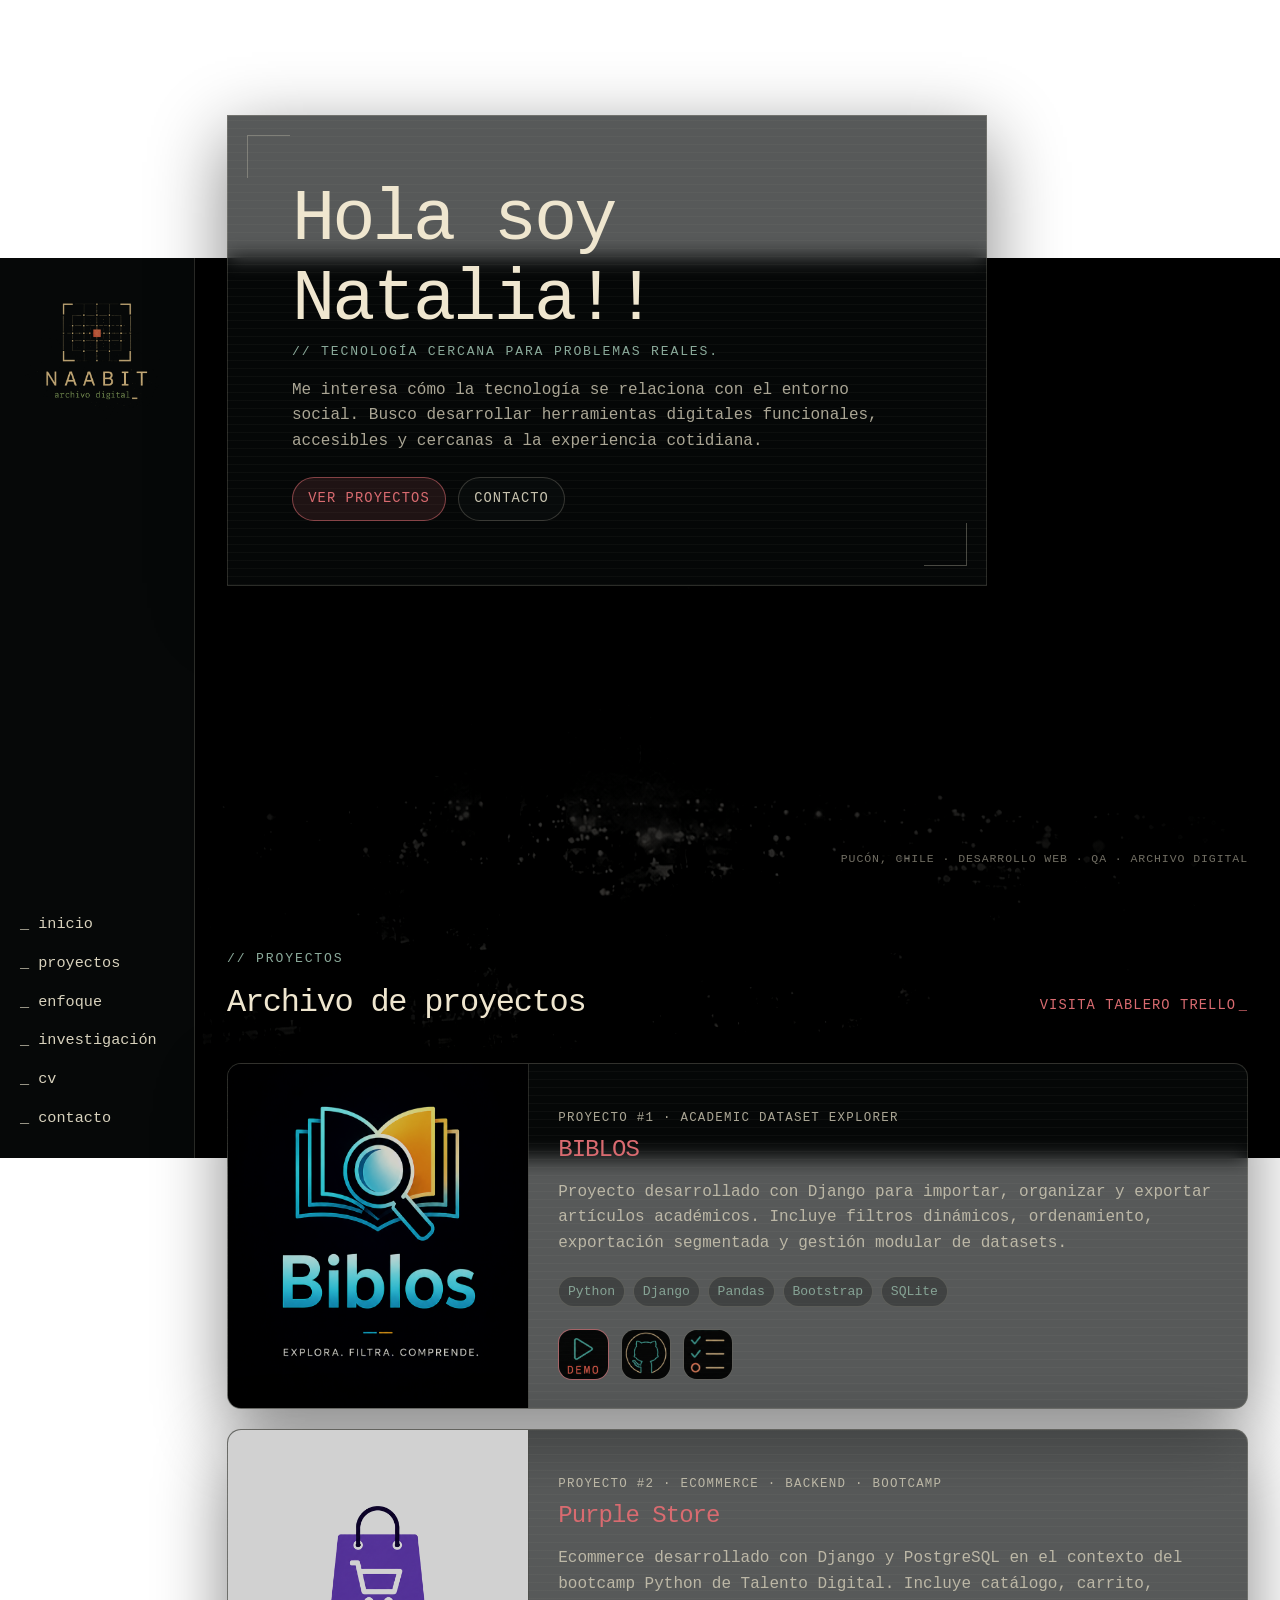
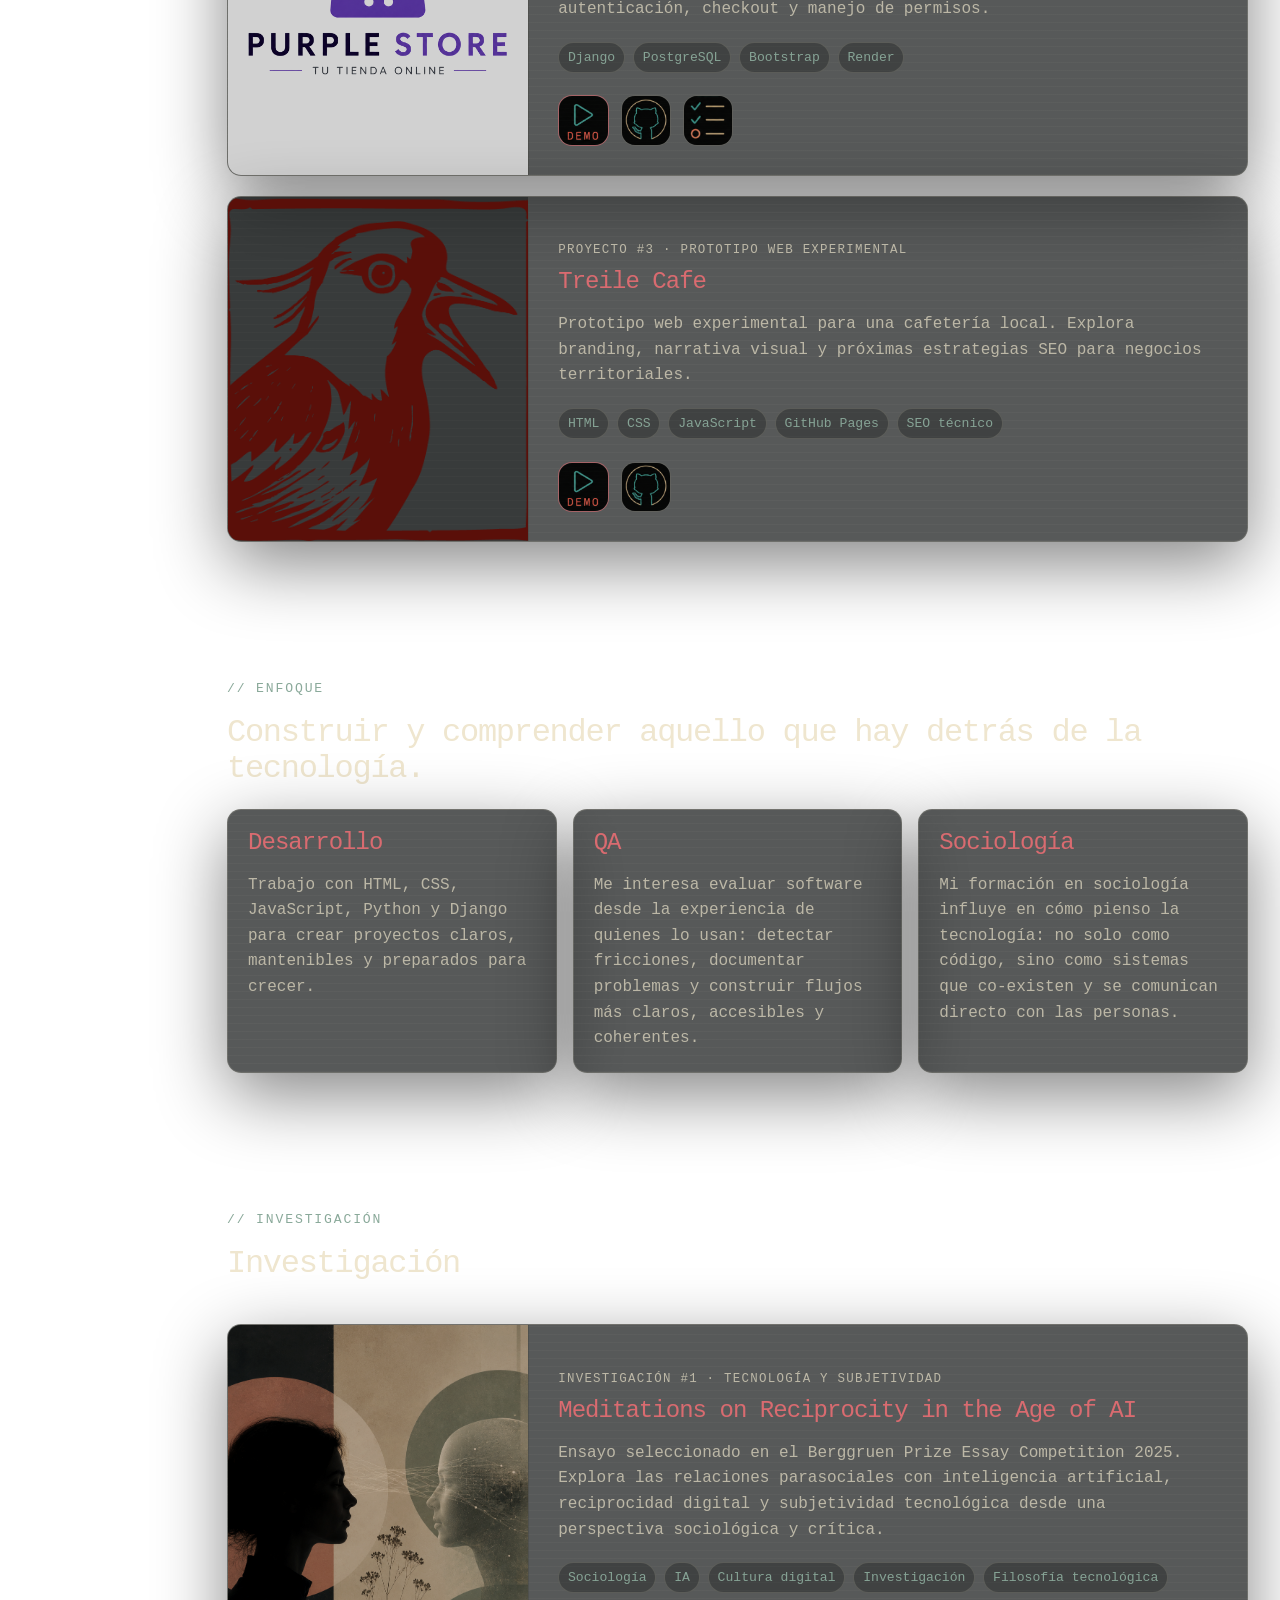
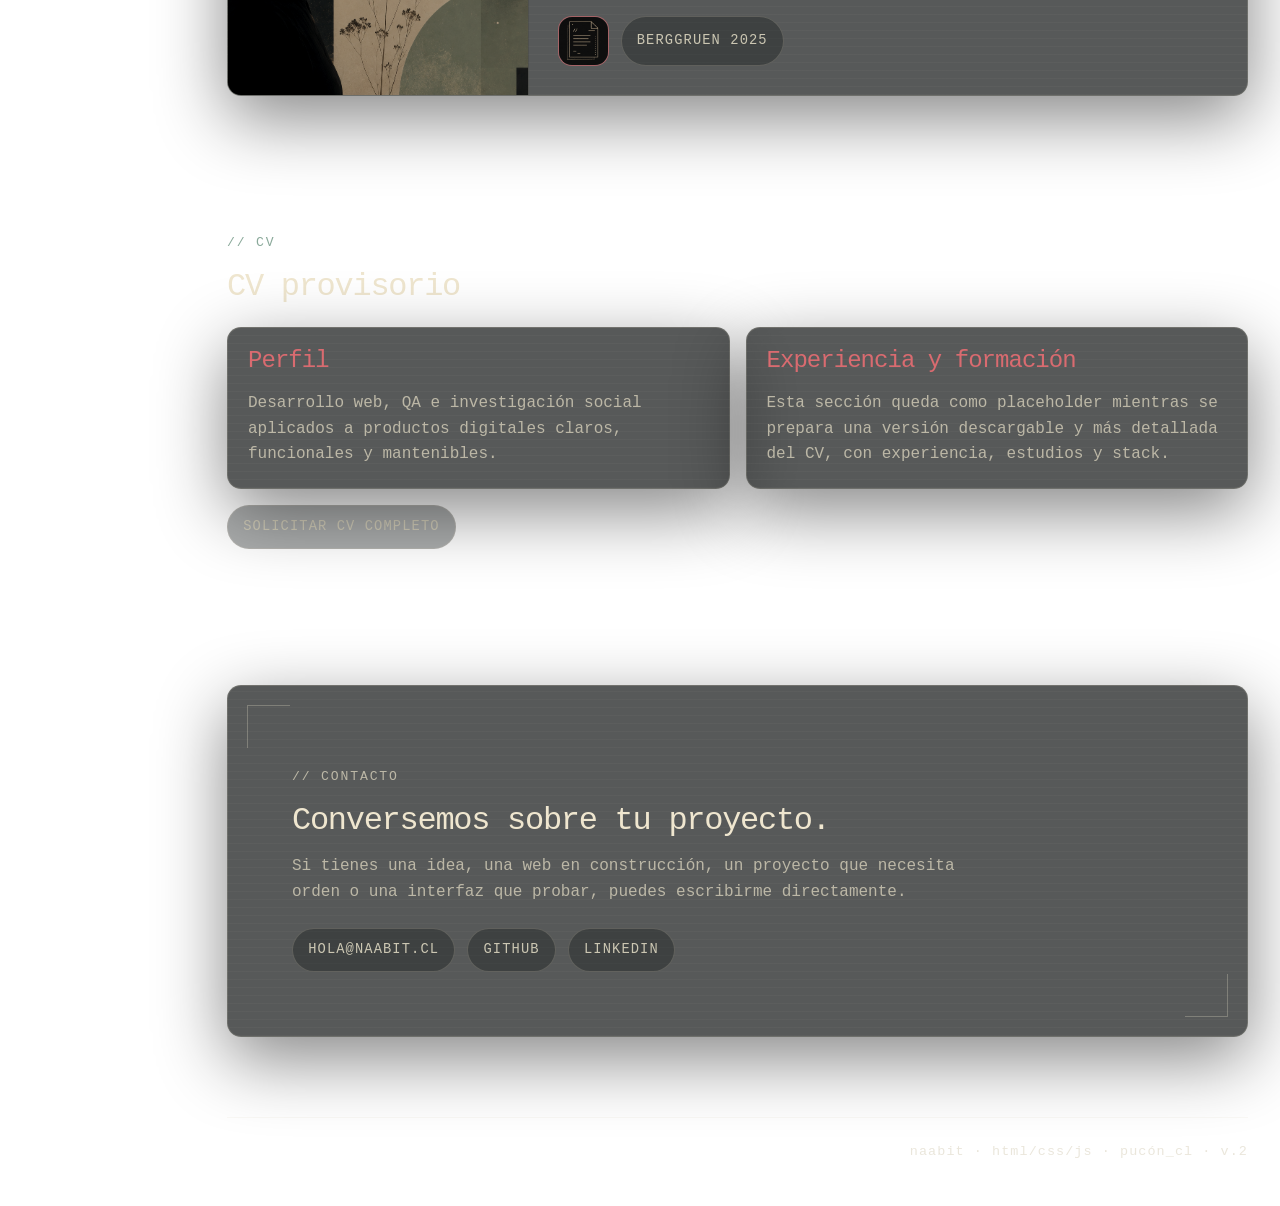
==== commit fbf10dd1: "refactorizacion de pestañas" ====
--- a/contacto.html
+++ b/contacto.html
@@ -2,42 +2,12 @@
 <html lang="es">
   <head>
     <meta charset="UTF-8" />
+    <meta http-equiv="refresh" content="0; url=./index.html#contacto" />
     <meta name="viewport" content="width=device-width, initial-scale=1.0" />
-    <meta
-      name="description"
-      content="Contacto de Natalia García Cofré para proyectos web, QA y colaboración digital."
-    />
-    <title>Contacto | Natalia García</title>
-
-    <link rel="icon" type="image/png" href="./assets/img/favicon.png" />
-    <link rel="stylesheet" href="./assets/css/style.css" />
+    <title>Redirigiendo a contacto</title>
+    <link rel="canonical" href="./index.html#contacto" />
   </head>
-
   <body>
-    <div class="site-layout">
-      <div data-include="./partials/sidebar.html"></div>
-
-      <main class="main main--contact">
-        <section class="contact-page frame-panel" aria-labelledby="contact-title">
-          <p class="eyebrow">// CONTACTO</p>
-          <h1 id="contact-title">Conversemos sobre tu proyecto.</h1>
-          <p>
-            Si tienes una idea, una web en construcción, un proyecto que necesita
-            orden o una interfaz que probar, puedes escribirme directamente.
-          </p>
-
-          <div class="contact-options" aria-label="Opciones de contacto">
-            <a class="contact-link" href="mailto:hola@naabit.cl">hola@naabit.cl</a>
-            <a class="contact-link" href="https://github.com/naabit" target="_blank" rel="noopener noreferrer">GitHub</a>
-            <a class="contact-link" href="https://www.linkedin.com/in/natalia-garcia-cofre" target="_blank" rel="noopener noreferrer">LinkedIn</a>
-          </div>
-        </section>
-
-        <div data-include="./partials/footer.html"></div>
-      </main>
-    </div>
-
-    <script src="./assets/js/includes.js"></script>
-    <script src="./assets/js/main.js"></script>
+    <p>Redirigiendo a <a href="./index.html#contacto">contacto</a>…</p>
   </body>
 </html>
